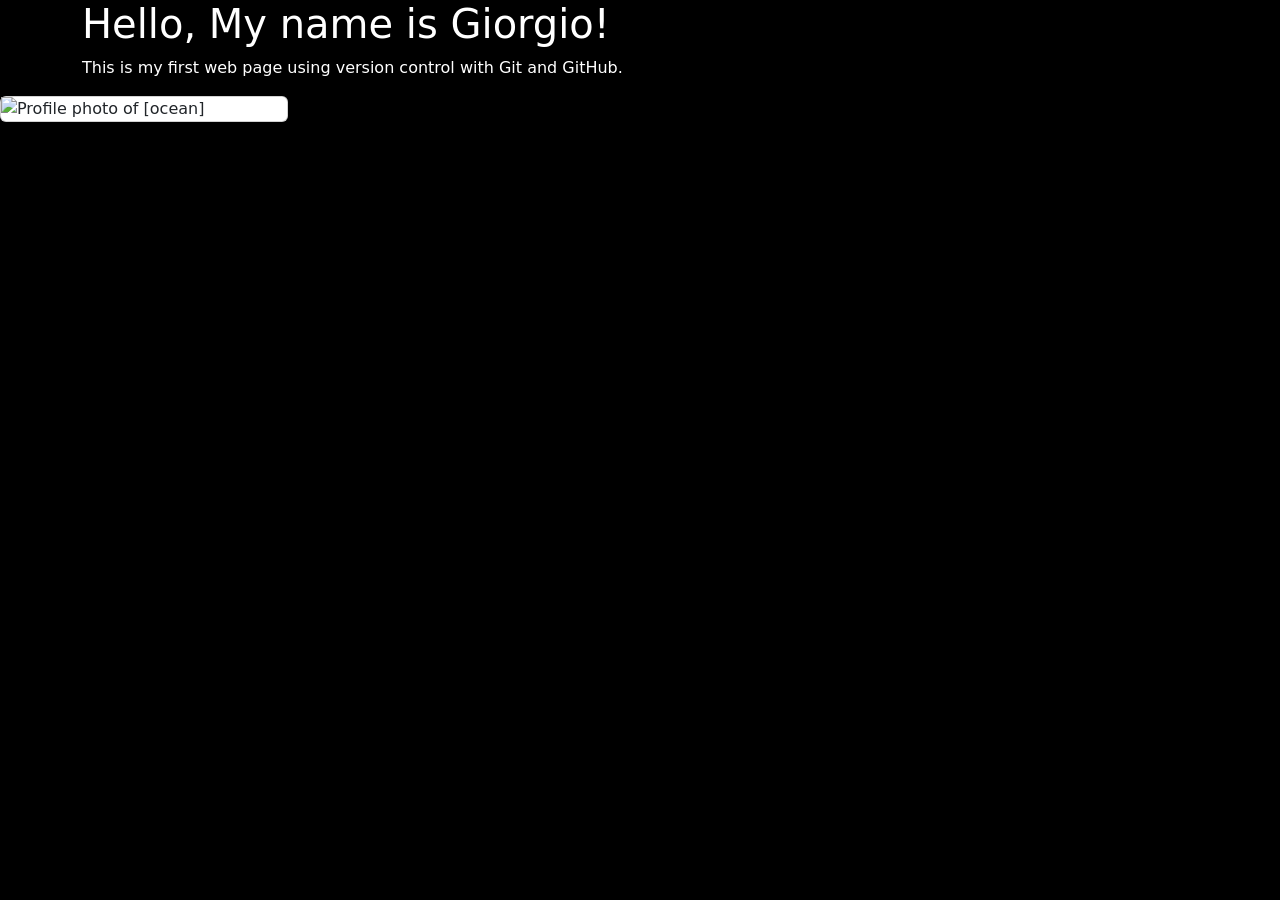
==== index.html @ cc4a83f9 "Add files via upload" ====
<!DOCTYPE html>
<html lang="en">
  

<head>
   <!-- Using Bootstrap 5 framework -->
   <link href="https://cdn.jsdelivr.net/npm/bootstrap@5.3.3/dist/css/bootstrap.min.css"
       rel="stylesheet">

   <!-- Bootstrap JavaScript -->
   <script src="https://cdn.jsdelivr.net/npm/bootstrap@5.3.3/dist/js/bootstrap.bundle.min.js"></script>

   <!-- jQuery used to load the navbar -->
   <script src="https://code.jquery.com/jquery-3.7.1.min.js"></script>
</head>

<title>Bootstrap Example</title>
<meta charset="utf-8">
<meta name="viewport" content="width=device-width, initial-scale=1">
<!-- Using bootstrap 5 framework-->
<link href="https://cdn.jsdelivr.net/npm/bootstrap@5.3.3/dist/css/bootstrap.min.css" rel="stylesheet">
<script src="https://cdn.jsdelivr.net/npm/bootstrap@5.3.3/dist/js/bootstrap.bundle.min.js"></script>
</head>
  <!-- Navbar gets added here -->
   <div id="nav-placeholder"></div>
   <!-- Web page content goes inside Bootstrap container(s) -->
   
  <script>
       // Load only the #site-nav element from navbar.html
       $("#nav-placeholder").load("navbar.html #site-nav");
   </script>

<style>
  body {
    background-color: #000000;
    color: #ffffff;
  }
</style>

<body>
  <div class="container">
    <h1>Hello, My name is Giorgio!</h1>
    <p>This is my first web page using version control with Git and GitHub.</p>
  </div>



  <div class="card" style="width: 18rem;">
<img src="images/oceanpicture.jpg" alt="Profile photo of [ocean]">
<div>

</body>
</html>
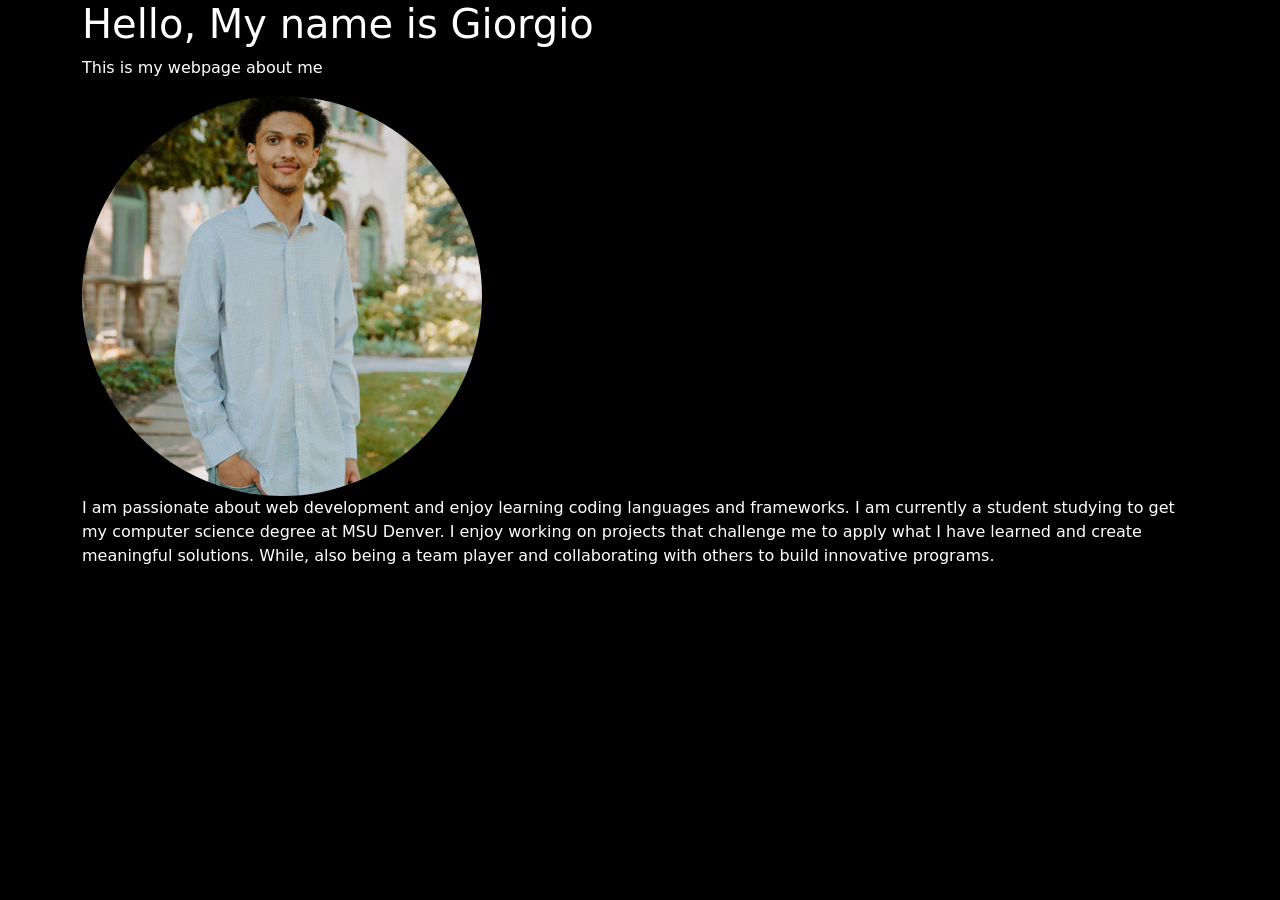
==== commit 9542e7e1: "update" ====
--- a/index.html
+++ b/index.html
@@ -39,16 +39,22 @@
 
 <body>
   <div class="container">
-    <h1>Hello, My name is Giorgio!</h1>
-    <p>This is my first web page using version control with Git and GitHub.</p>
+    <h1>Hello, My name is Giorgio</h1>
+    <p>This is my webpage about me</p>
   </div>
 
 
+<div class="circle container">
+    <img src= "NZ6_3320.jpg" alt="Profile photo of Giorgio"
+    class="rounded-circle"
+    style="width: 400px; height: 400px; object-fit: cover;">
+    
+</div>
 
-  <div class="card" style="width: 18rem;">
-<img src="images/oceanpicture.jpg" alt="Profile photo of [ocean]">
-<div>
-
+   <div class="container">
+   
+    <p1>I am passionate about web development and enjoy learning coding languages and frameworks. I am currently a student studying to get my computer science degree at MSU Denver. I enjoy working on projects that challenge me to apply what I have learned and create meaningful solutions. While, also being a team player and collaborating with others to build innovative programs.</p1>
+   
 </body>
 </html>
 
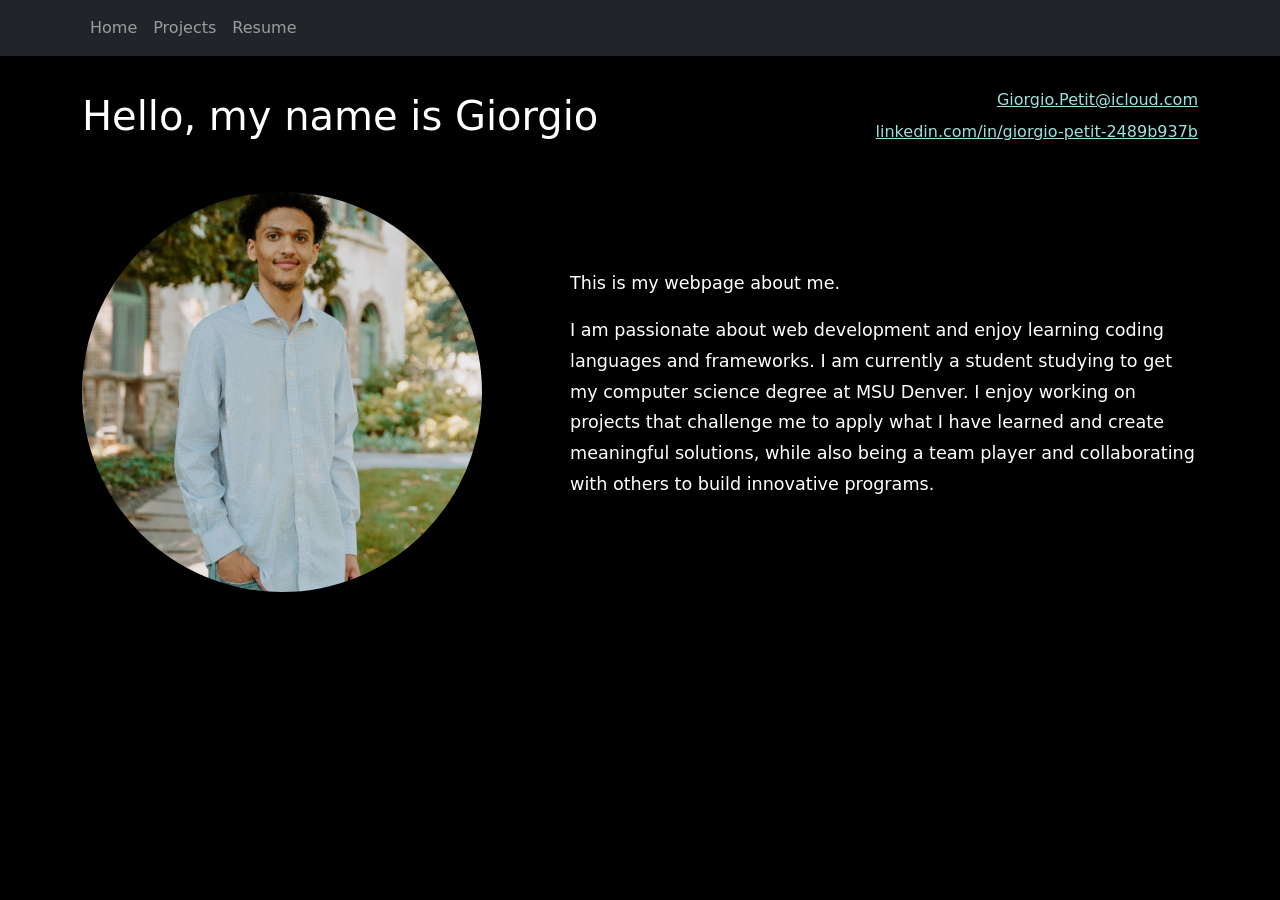
==== commit 4c7440d5: "updated website" ====
--- a/index.html
+++ b/index.html
@@ -1,60 +1,104 @@
 <!DOCTYPE html>
 <html lang="en">
-  
+<head>
+  <meta charset="utf-8">
+  <meta name="viewport" content="width=device-width, initial-scale=1">
+  <title>Giorgio Petit | Portfolio</title>
+  <link href="https://cdn.jsdelivr.net/npm/bootstrap@5.3.3/dist/css/bootstrap.min.css" rel="stylesheet">
+  <script src="https://cdn.jsdelivr.net/npm/bootstrap@5.3.3/dist/js/bootstrap.bundle.min.js"></script>
+  <script src="https://code.jquery.com/jquery-3.7.1.min.js"></script>
+  <style>
+    body {
+      margin: 0;
+      background-color: #000000;
+      color: #ffffff;
+    }
 
-<head>
-   <!-- Using Bootstrap 5 framework -->
-   <link href="https://cdn.jsdelivr.net/npm/bootstrap@5.3.3/dist/css/bootstrap.min.css"
-       rel="stylesheet">
+    .page-header {
+      display: flex;
+      align-items: center;
+      justify-content: space-between;
+      gap: 24px;
+      padding-top: 32px;
+      padding-bottom: 24px;
+    }
 
-   <!-- Bootstrap JavaScript -->
-   <script src="https://cdn.jsdelivr.net/npm/bootstrap@5.3.3/dist/js/bootstrap.bundle.min.js"></script>
+    .page-header h1 {
+      margin: 0;
+    }
 
-   <!-- jQuery used to load the navbar -->
-   <script src="https://code.jquery.com/jquery-3.7.1.min.js"></script>
+    .contact-links {
+      display: flex;
+      flex-direction: column;
+      align-items: flex-end;
+      gap: 8px;
+    }
+
+    .contact-links a {
+      color: #9de1dc;
+      overflow-wrap: anywhere;
+    }
+
+    .profile-layout {
+      display: flex;
+      align-items: center;
+      gap: clamp(32px, 7vw, 88px);
+      padding-top: 24px;
+      padding-bottom: 64px;
+    }
+
+    .profile-photo {
+      width: min(400px, 100%);
+      aspect-ratio: 1;
+      object-fit: cover;
+      border-radius: 50%;
+      flex: 0 0 auto;
+    }
+
+    .profile-copy {
+      max-width: 42rem;
+      font-size: 1.1rem;
+      line-height: 1.75;
+    }
+
+    @media (max-width: 767.98px) {
+      .page-header {
+        align-items: flex-start;
+        flex-direction: column;
+      }
+
+      .contact-links {
+        align-items: flex-start;
+      }
+
+      .profile-layout {
+        align-items: flex-start;
+        flex-direction: column;
+      }
+    }
+  </style>
 </head>
+<body>
+  <div id="nav-placeholder"></div>
+  <script>
+    $("#nav-placeholder").load("navbar.html #site-nav");
+  </script>
 
-<title>Bootstrap Example</title>
-<meta charset="utf-8">
-<meta name="viewport" content="width=device-width, initial-scale=1">
-<!-- Using bootstrap 5 framework-->
-<link href="https://cdn.jsdelivr.net/npm/bootstrap@5.3.3/dist/css/bootstrap.min.css" rel="stylesheet">
-<script src="https://cdn.jsdelivr.net/npm/bootstrap@5.3.3/dist/js/bootstrap.bundle.min.js"></script>
-</head>
-  <!-- Navbar gets added here -->
-   <div id="nav-placeholder"></div>
-   <!-- Web page content goes inside Bootstrap container(s) -->
-   
-  <script>
-       // Load only the #site-nav element from navbar.html
-       $("#nav-placeholder").load("navbar.html #site-nav");
-   </script>
+  <header class="container page-header">
+    <h1>Hello, my name is Giorgio</h1>
+    <nav class="contact-links" aria-label="Contact links">
+      <a href="mailto:Giorgio.Petit@icloud.com">Giorgio.Petit@icloud.com</a>
+      <a href="https://www.linkedin.com/in/giorgio-petit-2489b937b" target="_blank" rel="noopener noreferrer">linkedin.com/in/giorgio-petit-2489b937b</a>
+    </nav>
+  </header>
 
-<style>
-  body {
-    background-color: #000000;
-    color: #ffffff;
-  }
-</style>
-
-<body>
-  <div class="container">
-    <h1>Hello, My name is Giorgio</h1>
-    <p>This is my webpage about me</p>
-  </div>
-
-
-<div class="circle container">
-    <img src= "NZ6_3320.jpg" alt="Profile photo of Giorgio"
-    class="rounded-circle"
-    style="width: 400px; height: 400px; object-fit: cover;">
-    
-</div>
-
-   <div class="container">
-   
-    <p1>I am passionate about web development and enjoy learning coding languages and frameworks. I am currently a student studying to get my computer science degree at MSU Denver. I enjoy working on projects that challenge me to apply what I have learned and create meaningful solutions. While, also being a team player and collaborating with others to build innovative programs.</p1>
-   
+  <main class="container profile-layout">
+    <img src="NZ6_3320.jpg" alt="Profile photo of Giorgio" class="profile-photo">
+    <div class="profile-copy">
+      <p>This is my webpage about me.</p>
+      <p>I am passionate about web development and enjoy learning coding languages and frameworks. I am currently a student studying to get my computer science degree at MSU Denver. I enjoy working on projects that challenge me to apply what I have learned and create meaningful solutions, while also being a team player and collaborating with others to build innovative programs.</p>
+    </div>
+  </main>
 </body>
 </html>
 
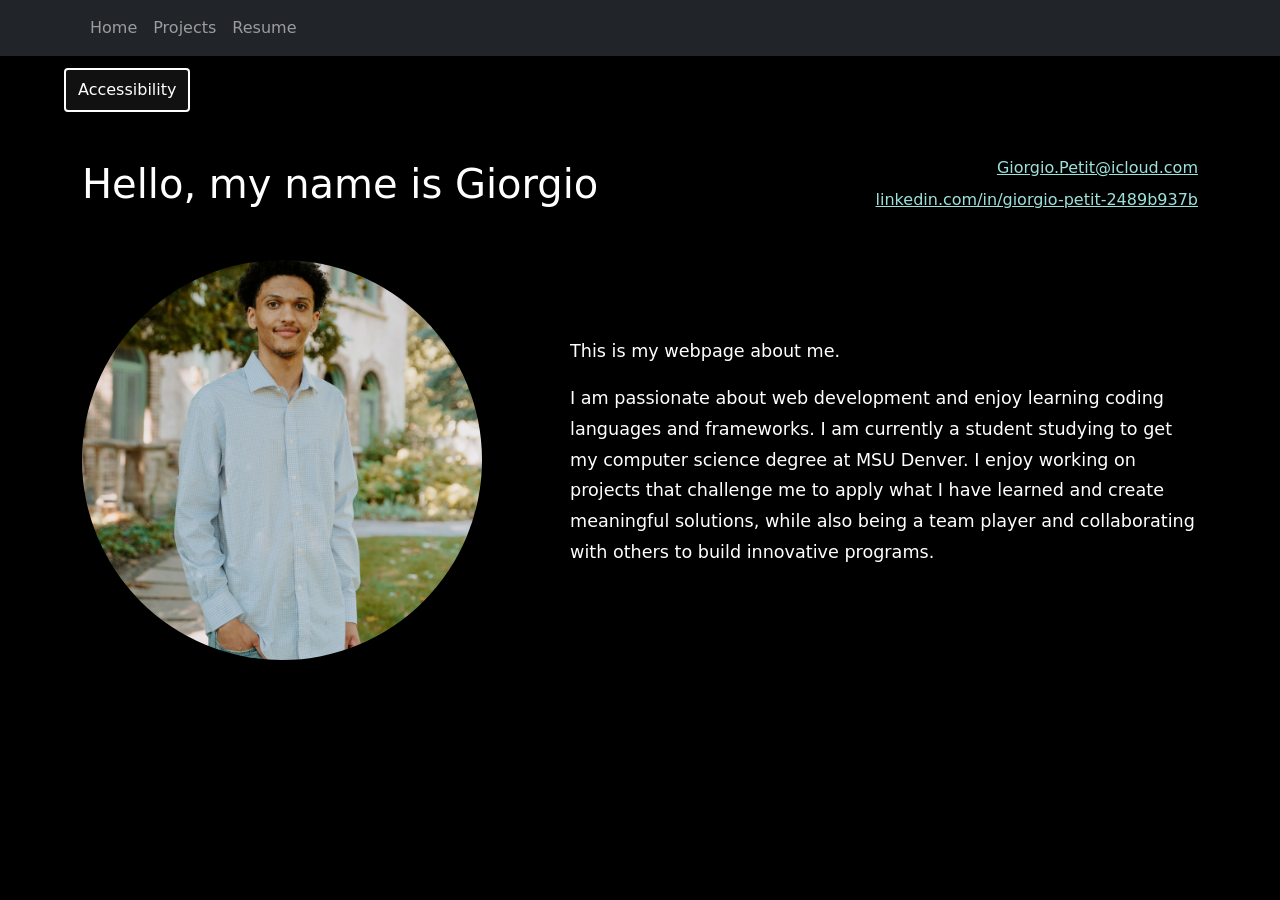
==== commit 3c51d5d4: "accsessiblty options" ====
--- a/index.html
+++ b/index.html
@@ -5,8 +5,10 @@
   <meta name="viewport" content="width=device-width, initial-scale=1">
   <title>Giorgio Petit | Portfolio</title>
   <link href="https://cdn.jsdelivr.net/npm/bootstrap@5.3.3/dist/css/bootstrap.min.css" rel="stylesheet">
+  <link href="accessibility.css" rel="stylesheet">
   <script src="https://cdn.jsdelivr.net/npm/bootstrap@5.3.3/dist/js/bootstrap.bundle.min.js"></script>
   <script src="https://code.jquery.com/jquery-3.7.1.min.js"></script>
+  <script src="accessibility.js" defer></script>
   <style>
     body {
       margin: 0;
@@ -79,6 +81,7 @@
   </style>
 </head>
 <body>
+  <a class="a11y-skip-link" href="#main-content">Skip to main content</a>
   <div id="nav-placeholder"></div>
   <script>
     $("#nav-placeholder").load("navbar.html #site-nav");
@@ -92,7 +95,7 @@
     </nav>
   </header>
 
-  <main class="container profile-layout">
+  <main id="main-content" class="container profile-layout" tabindex="-1">
     <img src="NZ6_3320.jpg" alt="Profile photo of Giorgio" class="profile-photo">
     <div class="profile-copy">
       <p>This is my webpage about me.</p>
--- a/accessibility.css
+++ b/accessibility.css
@@ -0,0 +1,98 @@
+.a11y-skip-link {
+    position: absolute;
+    top: 0;
+    left: 1rem;
+    z-index: 1100;
+    padding: 0.75rem 1rem;
+    background: #ffffff;
+    color: #000000;
+    transform: translateY(-150%);
+}
+
+.a11y-skip-link:focus {
+    transform: translateY(1rem);
+}
+
+body :focus-visible {
+    outline: 3px solid #ffbf47;
+    outline-offset: 4px;
+}
+
+.accessibility-tools {
+    position: relative;
+    z-index: 1050;
+    width: min(100% - 2rem, 72rem);
+    margin: 0.75rem auto;
+    color: #ffffff;
+    font-size: 1rem;
+}
+
+.accessibility-tools button {
+    min-width: 44px;
+    min-height: 44px;
+    padding: 0.5rem 0.75rem;
+    border: 2px solid #ffffff;
+    border-radius: 4px;
+    background: #111111;
+    color: #ffffff;
+    font: inherit;
+}
+
+.accessibility-tools button:hover,
+.accessibility-tools button[aria-pressed="true"] {
+    background: #ffffff;
+    color: #000000;
+}
+
+.accessibility-panel {
+    display: flex;
+    flex-wrap: wrap;
+    align-items: center;
+    gap: 0.75rem;
+    margin-top: 0.5rem;
+    padding: 0.75rem;
+    border: 1px solid #ffffff;
+    background: #111111;
+}
+
+.accessibility-panel[hidden] {
+    display: none;
+}
+
+.accessibility-panel p {
+    margin: 0;
+}
+
+.accessibility-panel [role="group"] {
+    display: flex;
+    flex-wrap: wrap;
+    gap: 0.5rem;
+}
+
+html[data-high-contrast="true"] body,
+html[data-high-contrast="true"] body * {
+    background-color: #000000 !important;
+    color: #ffffff !important;
+    border-color: #ffffff !important;
+    box-shadow: none !important;
+}
+
+html[data-high-contrast="true"] body a {
+    color: #ffff00 !important;
+    text-decoration: underline !important;
+}
+
+html[data-high-contrast="true"] body :focus-visible {
+    outline-color: #ffff00;
+}
+
+@media (prefers-reduced-motion: reduce) {
+    *,
+    *::before,
+    *::after {
+        scroll-behavior: auto !important;
+        animation-duration: 0.01ms !important;
+        animation-iteration-count: 1 !important;
+        transition-duration: 0.01ms !important;
+    }
+}
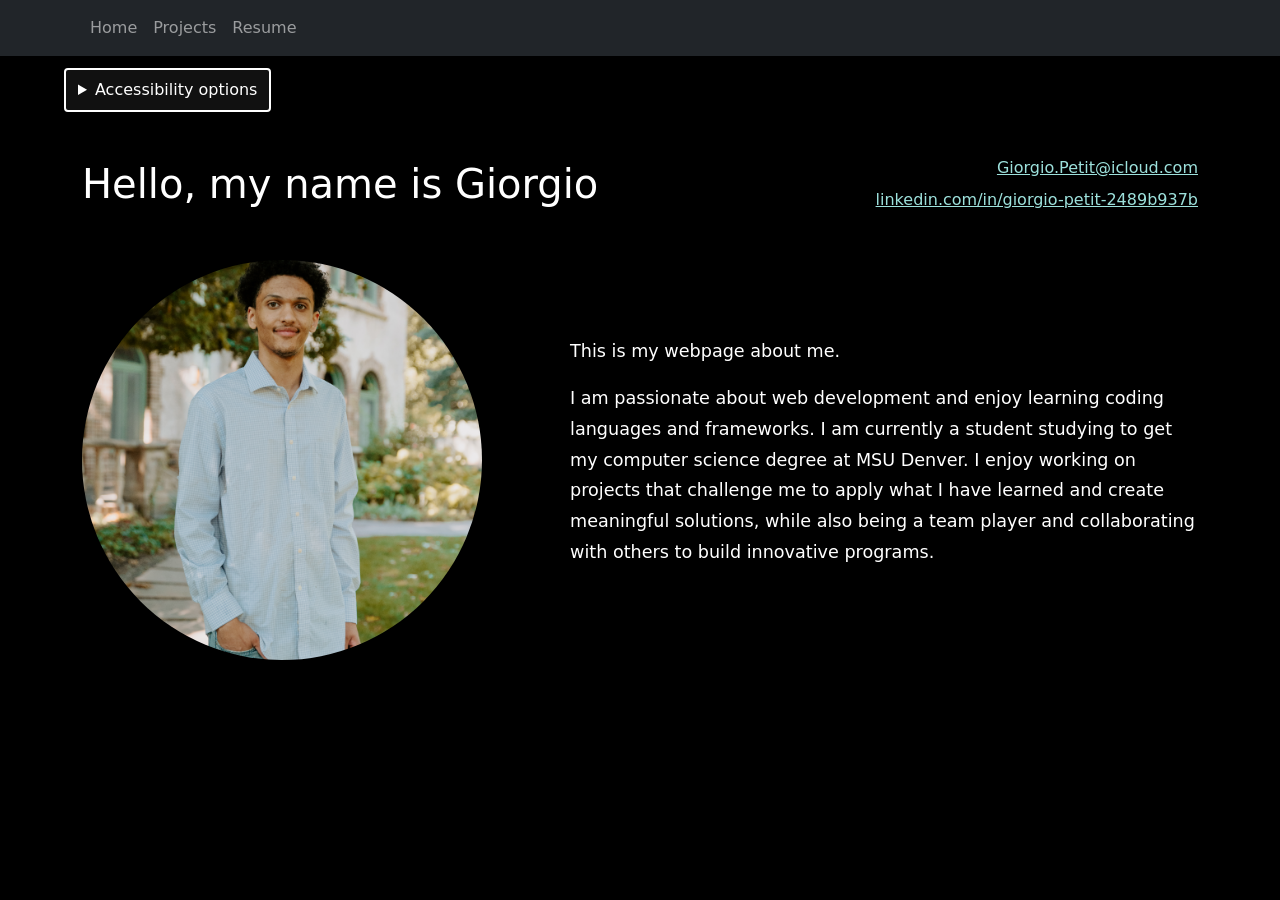
==== commit d71988a2: "update" ====
--- a/index.html
+++ b/index.html
@@ -8,7 +8,6 @@
   <link href="accessibility.css" rel="stylesheet">
   <script src="https://cdn.jsdelivr.net/npm/bootstrap@5.3.3/dist/js/bootstrap.bundle.min.js"></script>
   <script src="https://code.jquery.com/jquery-3.7.1.min.js"></script>
-  <script src="accessibility.js" defer></script>
   <style>
     body {
       margin: 0;
@@ -86,6 +85,24 @@
   <script>
     $("#nav-placeholder").load("navbar.html #site-nav");
   </script>
+  <details class="accessibility-tools">
+    <summary>Accessibility options</summary>
+    <div class="accessibility-panel">
+      <fieldset>
+        <legend>Text size</legend>
+        <input class="visually-hidden" type="radio" name="text-size" id="text-size-small" value="small">
+        <label for="text-size-small">Smaller</label>
+        <input class="visually-hidden" type="radio" name="text-size" id="text-size-default" value="default" checked>
+        <label for="text-size-default">Default</label>
+        <input class="visually-hidden" type="radio" name="text-size" id="text-size-large" value="large">
+        <label for="text-size-large">Larger</label>
+      </fieldset>
+      <div>
+        <input class="visually-hidden" type="checkbox" id="high-contrast">
+        <label for="high-contrast">High contrast</label>
+      </div>
+    </div>
+  </details>
 
   <header class="container page-header">
     <h1>Hello, my name is Giorgio</h1>
--- a/accessibility.css
+++ b/accessibility.css
@@ -27,7 +27,8 @@
     font-size: 1rem;
 }
 
-.accessibility-tools button {
+.accessibility-tools summary {
+    width: fit-content;
     min-width: 44px;
     min-height: 44px;
     padding: 0.5rem 0.75rem;
@@ -35,11 +36,11 @@
     border-radius: 4px;
     background: #111111;
     color: #ffffff;
-    font: inherit;
+    cursor: pointer;
 }
 
-.accessibility-tools button:hover,
-.accessibility-tools button[aria-pressed="true"] {
+.accessibility-tools summary:hover,
+.accessibility-panel input:checked + label {
     background: #ffffff;
     color: #000000;
 }
@@ -55,35 +56,72 @@
     background: #111111;
 }
 
-.accessibility-panel[hidden] {
-    display: none;
+.accessibility-panel fieldset {
+    display: flex;
+    flex-wrap: wrap;
+    align-items: center;
+    gap: 0.5rem;
+    min-width: 0;
+    margin: 0;
+    padding: 0;
+    border: 0;
 }
 
-.accessibility-panel p {
+.accessibility-panel legend {
+    float: left;
+    width: auto;
     margin: 0;
+    font-weight: bold;
 }
 
-.accessibility-panel [role="group"] {
-    display: flex;
-    flex-wrap: wrap;
-    gap: 0.5rem;
+.accessibility-panel label {
+    display: inline-flex;
+    align-items: center;
+    min-height: 44px;
+    padding: 0.5rem 0.75rem;
+    border: 2px solid #ffffff;
+    border-radius: 4px;
+    background: #111111;
+    color: #ffffff;
+    cursor: pointer;
 }
 
-html[data-high-contrast="true"] body,
-html[data-high-contrast="true"] body * {
+.accessibility-panel input:focus-visible + label {
+    outline: 3px solid #ffbf47;
+    outline-offset: 4px;
+}
+
+html:has(#high-contrast:checked) {
+    color-scheme: dark;
+}
+
+html:has(#high-contrast:checked) body,
+html:has(#high-contrast:checked) body * {
     background-color: #000000 !important;
     color: #ffffff !important;
     border-color: #ffffff !important;
     box-shadow: none !important;
 }
 
-html[data-high-contrast="true"] body a {
+html:has(#high-contrast:checked) body a {
     color: #ffff00 !important;
     text-decoration: underline !important;
 }
 
-html[data-high-contrast="true"] body :focus-visible {
+html:has(#high-contrast:checked) body :focus-visible {
     outline-color: #ffff00;
+}
+
+html:has(#text-size-small:checked) {
+    font-size: 14px;
+}
+
+html:has(#text-size-default:checked) {
+    font-size: 16px;
+}
+
+html:has(#text-size-large:checked) {
+    font-size: 20px;
 }
 
 @media (prefers-reduced-motion: reduce) {
